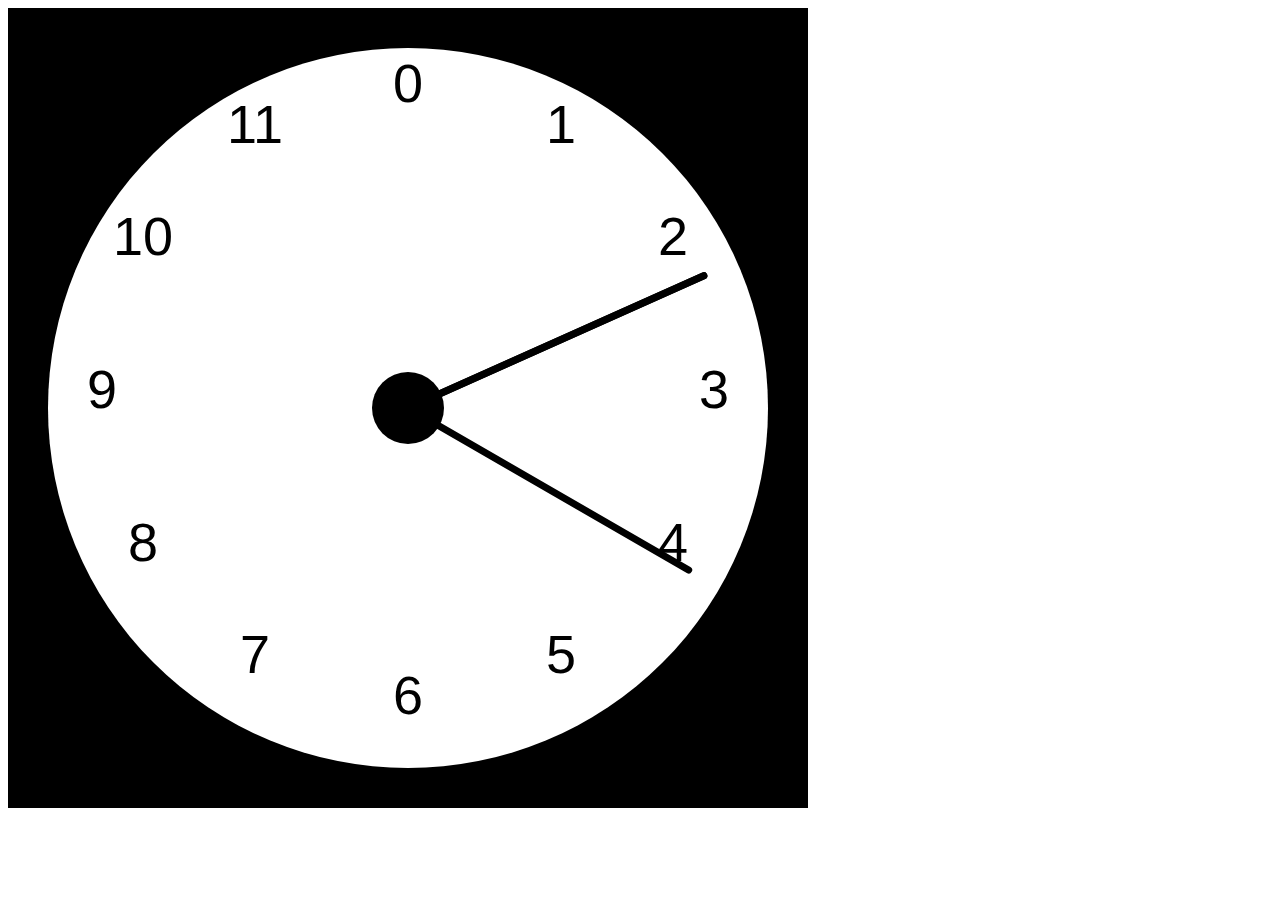
==== canvas clocl/index.html @ 3bf7dd5f "I don't know what I did" ====
<!DOCTYPE html>

<html>

	<head>
	
		
		
	</head>

	<body>
	
		<canvas id="canvas" width="800" height="800" style="background-color: black"></canvas>
		
		<script>
		
			var canvas = document.getElementById("canvas");
			var ctx = canvas.getContext("2d");
			
			var woot = 1000
			
			setInterval(DrawClock(0,0,800,800), 1000);

			
			function DrawClock(x1,y1,x2,y2){
			
				var radius = Math.min((x2 - x1 / 2),(y2 - y1 / 2))/2;
				ctx.translate(x1 + (x2 - x1 / 2)/2, y1 + (y2 - y1 / 2)/2);
				radius = radius * 0.9;
				
				ctx.arc(0, 0, radius, 0, 2 * Math.PI);
				ctx.fillStyle = "white";
				ctx.fill();
				
				var grad;
				
				ctx.beginPath();
				grad = ctx.createRadialGradient(0, 0, radius * 0.95, 0, 0, radius * 1.05);
				grad.addColorStop(0, "black");
				grad.addColorStop(.5, "white");
				grad.addColorStop(1, "black");
				ctx.strokeType = grad;
				ctx.lineWidth = radius * 0.1;
				ctx.stroke();
				
				ctx.beginPath();
				ctx.arc(0, 0, radius * 0.1, 0, 2 * Math.PI);
				ctx.fillStyle = "black";
				ctx.fill();
				
				var ang;
				var num;
				ctx.font = radius * 0.15 + "px arial";
				ctx.textBaselne = "middle";
				ctx.textAlign = "center";
				for(num = 0; num < 12; num++){
					
					ang = num * Math.PI / 6;
					ctx.rotate(ang);
					ctx.translate(0,-radius * 0.85);
					ctx.rotate(-ang);
					ctx.fillText(num.toString(), 0, 0);
					ctx.rotate(ang);
					ctx.translate(0,radius * 0.85);
					ctx.rotate(-ang);
					
				}
				
				var now = new Date();
				var hour = now.getHours();
				var minute = now.getMinutes();
				var second = now.getSeconds();
				
				hour = hour%12;
				hour = (hour*Math.PI/6) + (minute*Math.Pi/(6*60)) + (second*Math.PI/(360*6));
				DrawHand(ctx, second, radius*0.9, radius*0.02);
				
				minute = (minute*Math.Pi/(6*60)) + (second*Math.Pi/(6*320));
				DrawHand(ctx, second, radius*0.9, radius*0.02);
				ctx.moveTo(0,0);
				
				second = (second*Math.PI/30);
				DrawHand(ctx, second, radius*0.9, radius*0.02);
			}
			
			function DrawHand(ctx, pos, length, width) {
				
				ctx.beginPath();
				ctx.lineWidth = width;
				ctx.lineCap = "round";
				ctx.moveTo(0,0);
				ctx.rotate(pos);
				ctx.lineTo(0, -length);
				ctx.stroke();
				ctx.rotate(-pos);
				
			}
		</script>
	
	</body>

</html>
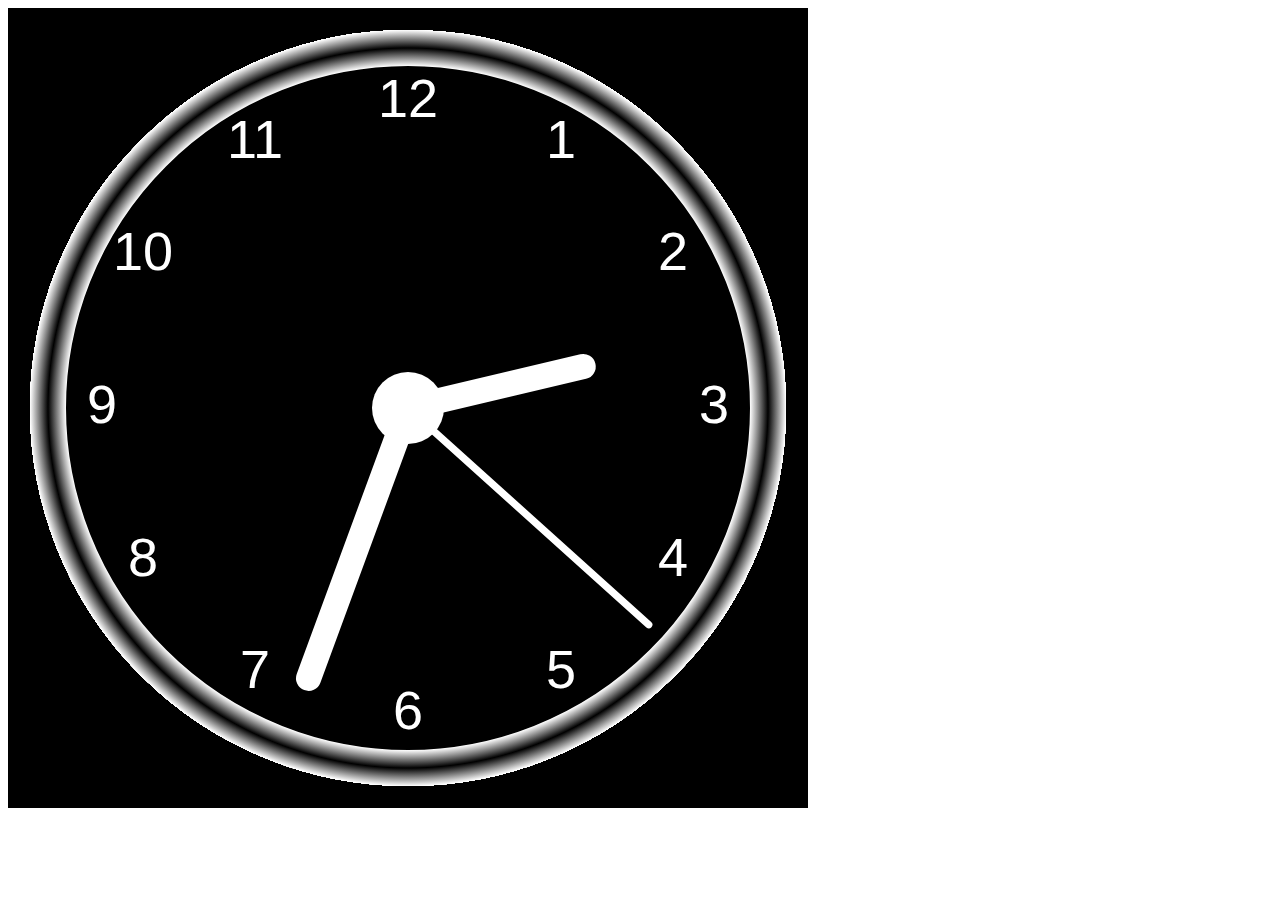
==== commit b0a365ac: "stupid clock" ====
--- a/canvas clocl/index.html
+++ b/canvas clocl/index.html
@@ -15,86 +15,84 @@
 		<script>
 		
 			var canvas = document.getElementById("canvas");
-			var ctx = canvas.getContext("2d");
+var ctx = canvas.getContext("2d");
+var radius = canvas.height / 2;
+ctx.translate(radius, radius);
+radius = radius * 0.90
+setInterval(drawClock);
+
+function drawClock() {
+  ctx.arc(0, 0, radius, 0 , 2 * Math.PI);
+  ctx.fillStyle = "black";
+  ctx.fill();
+	
+  var grad;
+
+  ctx.beginPath();
+  ctx.arc(0, 0, radius, 0, 2 * Math.PI);
+  ctx.fillStyle = 'black';
+  ctx.fill();
+
+  grad = ctx.createRadialGradient(0, 0 ,radius * 0.95, 0, 0, radius * 1.05);
+  grad.addColorStop(0, 'white');
+  grad.addColorStop(0.5, 'black');
+  grad.addColorStop(1, 'white');
+  ctx.strokeStyle = grad;
+  ctx.lineWidth = radius*0.1;
+  ctx.stroke();
+
+  ctx.beginPath();
+  ctx.arc(0, 0, radius * 0.1, 0, 2 * Math.PI);
+  ctx.fillStyle = 'white';
+  ctx.fill();
+  var ang;
+  var num;
+  ctx.font = radius * 0.15 + "px arial";
+  ctx.textBaseline = "middle";
+  ctx.textAlign = "center";
+  for(num = 1; num < 13; num++){
+    ang = num * Math.PI / 6;
+    ctx.rotate(ang);
+    ctx.translate(0, -radius * 0.85);
+    ctx.rotate(-ang);
+    ctx.fillText(num.toString(), 0, 0);
+    ctx.rotate(ang);
+    ctx.translate(0, radius * 0.85);
+    ctx.rotate(-ang);
+  }
+  
+	
+  var now = new Date();
+  var hour = now.getHours();
+  var minute = now.getMinutes();
+  var second = now.getSeconds();
+  
+  hour = hour%12;
+  hour = (hour*Math.PI/6)+(minute*Math.PI/(6*60))+(second*Math.PI/(360*60));
+  drawHand(ctx, hour, radius*0.5, radius*0.07);
+  
+  minute = (minute*Math.PI/30)+(second*Math.PI/(30*60));
+  drawHand(ctx, minute, radius*0.8, radius*0.07);
+  
+  second = (second*Math.PI/30);
+  drawHand(ctx, second, radius*0.9, radius*0.02);
+	
+	
+  function drawHand(ctx, pos, length, width) {
+    ctx.beginPath();
+    ctx.lineWidth = width;
+    ctx.lineCap = "round";
+    ctx.moveTo(0,0);
+    ctx.rotate(pos);
+    ctx.lineTo(0, -length);
+    ctx.stroke();
+    ctx.rotate(-pos);
+  }
+	
+  
+}
 			
-			var woot = 1000
 			
-			setInterval(DrawClock(0,0,800,800), 1000);
-
-			
-			function DrawClock(x1,y1,x2,y2){
-			
-				var radius = Math.min((x2 - x1 / 2),(y2 - y1 / 2))/2;
-				ctx.translate(x1 + (x2 - x1 / 2)/2, y1 + (y2 - y1 / 2)/2);
-				radius = radius * 0.9;
-				
-				ctx.arc(0, 0, radius, 0, 2 * Math.PI);
-				ctx.fillStyle = "white";
-				ctx.fill();
-				
-				var grad;
-				
-				ctx.beginPath();
-				grad = ctx.createRadialGradient(0, 0, radius * 0.95, 0, 0, radius * 1.05);
-				grad.addColorStop(0, "black");
-				grad.addColorStop(.5, "white");
-				grad.addColorStop(1, "black");
-				ctx.strokeType = grad;
-				ctx.lineWidth = radius * 0.1;
-				ctx.stroke();
-				
-				ctx.beginPath();
-				ctx.arc(0, 0, radius * 0.1, 0, 2 * Math.PI);
-				ctx.fillStyle = "black";
-				ctx.fill();
-				
-				var ang;
-				var num;
-				ctx.font = radius * 0.15 + "px arial";
-				ctx.textBaselne = "middle";
-				ctx.textAlign = "center";
-				for(num = 0; num < 12; num++){
-					
-					ang = num * Math.PI / 6;
-					ctx.rotate(ang);
-					ctx.translate(0,-radius * 0.85);
-					ctx.rotate(-ang);
-					ctx.fillText(num.toString(), 0, 0);
-					ctx.rotate(ang);
-					ctx.translate(0,radius * 0.85);
-					ctx.rotate(-ang);
-					
-				}
-				
-				var now = new Date();
-				var hour = now.getHours();
-				var minute = now.getMinutes();
-				var second = now.getSeconds();
-				
-				hour = hour%12;
-				hour = (hour*Math.PI/6) + (minute*Math.Pi/(6*60)) + (second*Math.PI/(360*6));
-				DrawHand(ctx, second, radius*0.9, radius*0.02);
-				
-				minute = (minute*Math.Pi/(6*60)) + (second*Math.Pi/(6*320));
-				DrawHand(ctx, second, radius*0.9, radius*0.02);
-				ctx.moveTo(0,0);
-				
-				second = (second*Math.PI/30);
-				DrawHand(ctx, second, radius*0.9, radius*0.02);
-			}
-			
-			function DrawHand(ctx, pos, length, width) {
-				
-				ctx.beginPath();
-				ctx.lineWidth = width;
-				ctx.lineCap = "round";
-				ctx.moveTo(0,0);
-				ctx.rotate(pos);
-				ctx.lineTo(0, -length);
-				ctx.stroke();
-				ctx.rotate(-pos);
-				
-			}
 		</script>
 	
 	</body>
